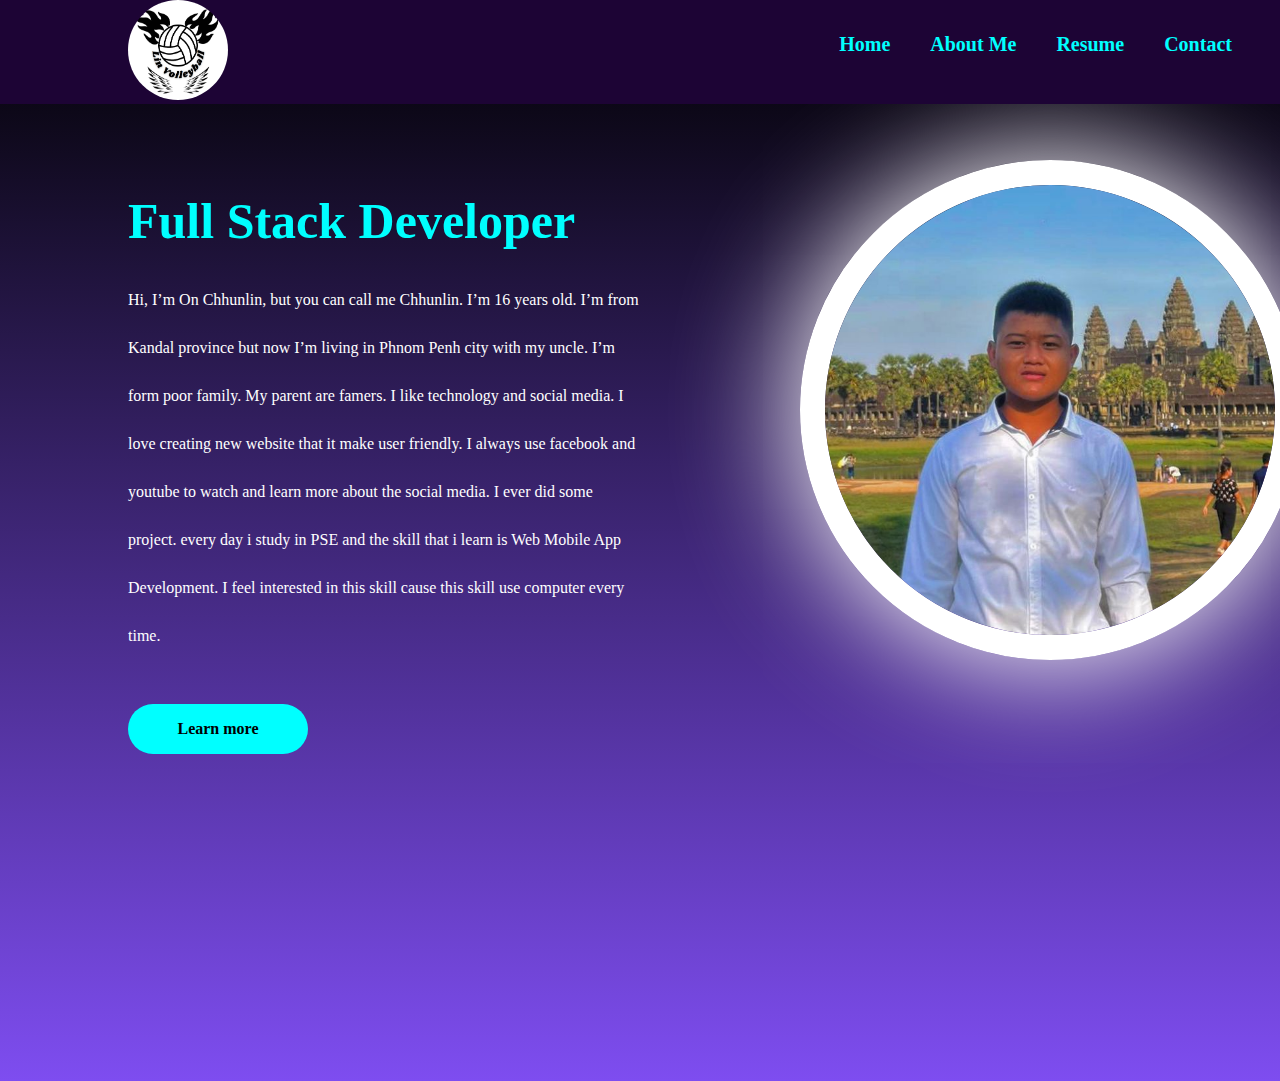
==== index.html @ c59edf42 "Create website portfolio" ====
<!DOCTYPE html>
<html lang="en">
<head>
    <meta charset="UTF-8">
    <meta name="viewport" content="width=device-width, initial-scale=1.0">
    <meta name="description" content="Free Web tutorials">
    <meta name="keywords" content="HTML, CSS, JavaScript">
    <meta name="author" content="John Doe">
    <title>Document</title>
    <link rel="stylesheet" href="style.css">
    <link rel="preconnect" href="https://fonts.googleapis.com">
    <link rel="preconnect" href="https://fonts.gstatic.com" crossorigin>
    <link href="https://fonts.googleapis.com/css2?family=Slabo+27px&display=swap" rel="stylesheet">
</head>
<body>
    <div class="container">


        <div class="menu-bar">
         <div class="logo">
            <a href="index.html"><img src="images/Screenshot from 2024-01-16 09-04-05.png" alt=""></a>
         </div>
         <div class="menu">
            <ul>
                <li><a href="">Home</a></li>
                <li><a href="indexabout.html">About Me</a></li>
                <li><a href="resume.html">Resume</a></li>
                <li><a href="">Contact</a></li>
            </ul>
         </div>
        </div>


        <div class="content">


           <div class="txt">
              <h1>Full Stack Developer</h1>
              <p>Hi, I’m On Chhunlin, but you can call me Chhunlin.  I’m 16 years old. I’m from Kandal province but now I’m living in Phnom Penh city with my uncle. I’m form poor family. My parent are famers. I like technology and social media. I love creating new website that it make user friendly. I always use facebook and youtube to watch and learn more about the social media.  I ever did some project.  every day i study in PSE and the skill that i learn is Web Mobile App Development. I feel interested in this skill cause this skill use computer every time.</p>
              <div class="button">
                <a href="">Learn more</a>
              </div>
           </div>


           <div class="image">
            <img src="images/photo_6312164816634099790_y(4).jpg" alt="">
           </div>


        </div>


    </div>
</body>
</html>
---- style.css ----
*{ 
    margin: 0; 
    padding: 0; 
    list-style-type: none; 
    box-sizing: border-box; 
} 
.container{
    width: 100%; 
    margin: auto; 
    height: auto; 
    overflow: hidden; 
}
.menu-bar{
    position: fixed;
    top: 0;
    width: 100%; 
    height: auto; 
    background-color: rgb(29, 4, 53); 
    overflow: hidden; 
    display: flex;
    justify-content: space-between;
}
.logo{
    width: 40%; 
    height: auto; 
    /* float: left;  */
    overflow: hidden; 
}
.logo img{
    height: 100px;
    width: 100px;
    border-radius: 50%;
    margin-left: 25%;
}
.menu{
    width: 60%; 
    height: auto; 
    overflow: hidden; 
    /* float: right;  */
    margin-top: 1%;
}
.menu ul{
    margin-left: 40%;
}
.menu ul li{ 
    float: left;
}
.menu ul li a{ 
    /* margin-top: 15%; */
    text-decoration: none; 
    display: block; 
    font-size: 20px; 
    font-weight: 700; 
    padding: 20px; 
    color: aqua; 
}
.menu ul li a:hover{
    padding: auto;
    color: white; 
    background-color: transparent;
} 
.content{
    width: 100%; 
    margin: auto; 
    height: 1081px; 
    overflow: hidden;
    background:linear-gradient(180deg,rgb(0, 0, 0),#7e4df0),rgb(89, 0, 255);
    display: flex;
}
.txt{
    width: 100%;
    float: left;
    height: auto;
    overflow: hidden;
}
.txt h1{
    color: aqua;
    margin-left: 20%;
    margin-top: 30%;
    font-size: 50px;
}
.txt p{
    line-height: 3;
    font-family: "Slabo 45px", serif;
    font-weight: 400;
    font-style: normal;
    color: white;
    text-align: left;
    margin-left: 20%;
    margin-top: 4%;
    /* font-size: 25px; */
}
.image{
    width: 100%;
    height: auto;
    overflow: hidden;
    float: left;
}
/* .images{
    height: 500px;
    width: 500px;
} */
.image img{
    height: 500px;
    width: 500px;
    /* margin: auto; */
    object-fit: cover;
    border-radius: 50%;
    margin-top: 25%;
    margin-left: 25%;
    border: 25px solid rgb(255, 255, 255);
    filter: drop-shadow(100px white);
    box-shadow: 0px 0px 120px 5px #fff;
}
.button{
    width: 180px;
    height: 50px;
    background-color: aqua;
    border-radius: 50px;
    margin-left: 20%;
    margin-top: 7%;
    display: flex;
    justify-content: center;
    align-items: center;
}
.button a{
    text-decoration: none;
    color: black;
    font-weight: 600;
    padding: 15px 35px;
    
}
.button:hover
{
    background-color: black;
}
.button a:hover{
    color: white;
    transition: 2s;
}
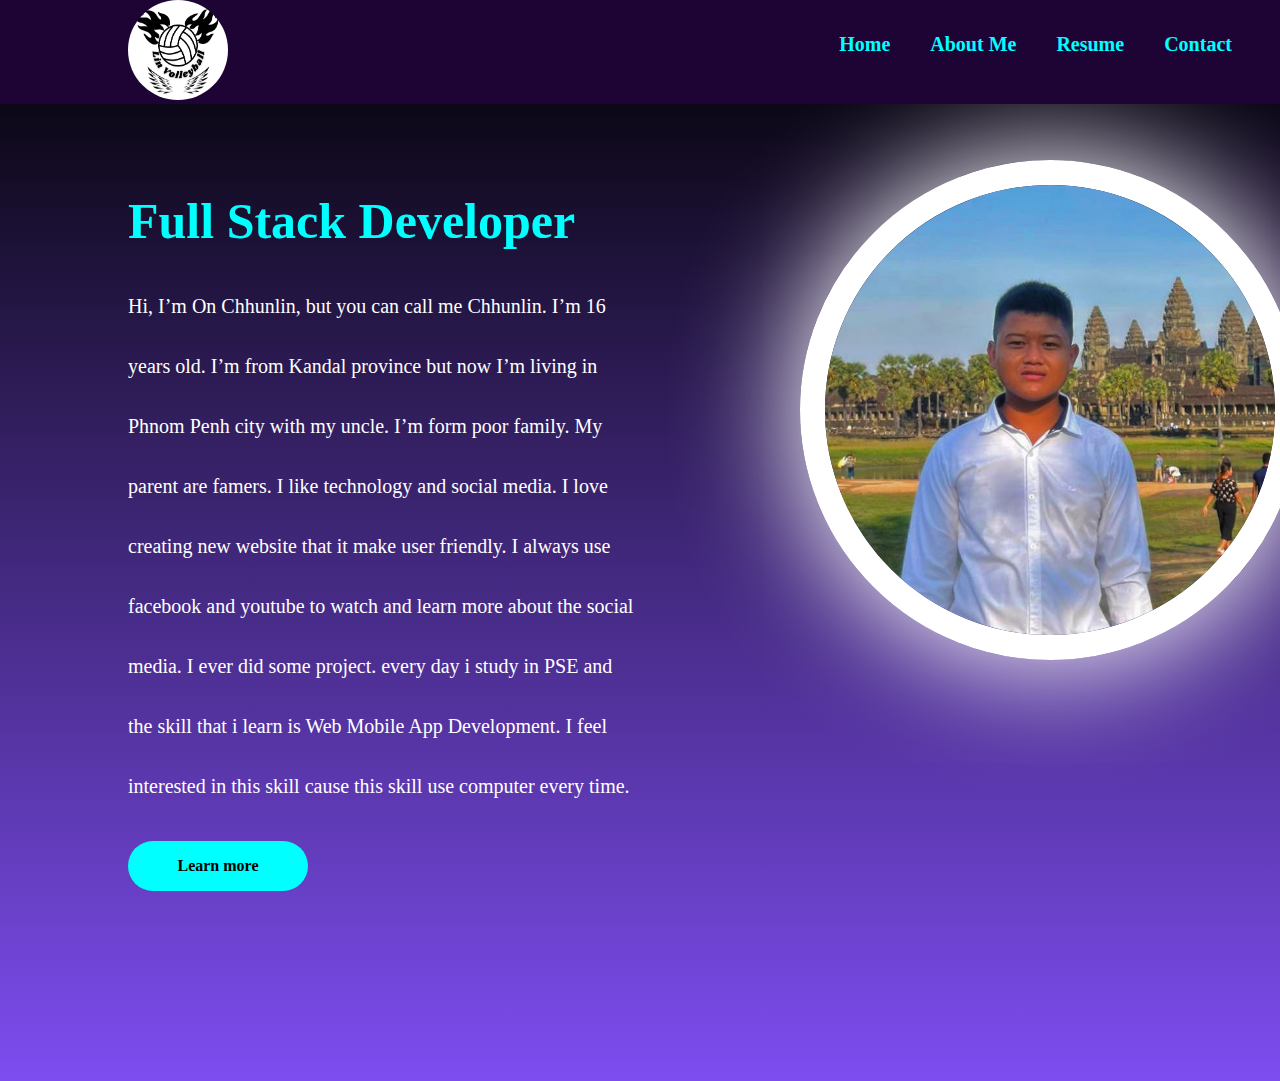
==== commit b586e91b: "final result" ====
--- a/index.html
+++ b/index.html
@@ -25,7 +25,7 @@
                 <li><a href="">Home</a></li>
                 <li><a href="indexabout.html">About Me</a></li>
                 <li><a href="resume.html">Resume</a></li>
-                <li><a href="">Contact</a></li>
+                <li><a href="contact.html">Contact</a></li>
             </ul>
          </div>
         </div>
@@ -38,7 +38,7 @@
               <h1>Full Stack Developer</h1>
               <p>Hi, I’m On Chhunlin, but you can call me Chhunlin.  I’m 16 years old. I’m from Kandal province but now I’m living in Phnom Penh city with my uncle. I’m form poor family. My parent are famers. I like technology and social media. I love creating new website that it make user friendly. I always use facebook and youtube to watch and learn more about the social media.  I ever did some project.  every day i study in PSE and the skill that i learn is Web Mobile App Development. I feel interested in this skill cause this skill use computer every time.</p>
               <div class="button">
-                <a href="">Learn more</a>
+                <a href="contact.html">Learn more</a>
               </div>
            </div>
 
--- a/style.css
+++ b/style.css
@@ -80,6 +80,7 @@
     font-size: 50px;
 }
 .txt p{
+    font-size: 20px;
     line-height: 3;
     font-family: "Slabo 45px", serif;
     font-weight: 400;
@@ -111,14 +112,16 @@
     border: 25px solid rgb(255, 255, 255);
     filter: drop-shadow(100px white);
     box-shadow: 0px 0px 120px 5px #fff;
+
 }
+
 .button{
     width: 180px;
     height: 50px;
     background-color: aqua;
     border-radius: 50px;
     margin-left: 20%;
-    margin-top: 7%;
+    margin-top: 4%;
     display: flex;
     justify-content: center;
     align-items: center;
@@ -141,3 +144,5 @@
 
 
 
+
+
